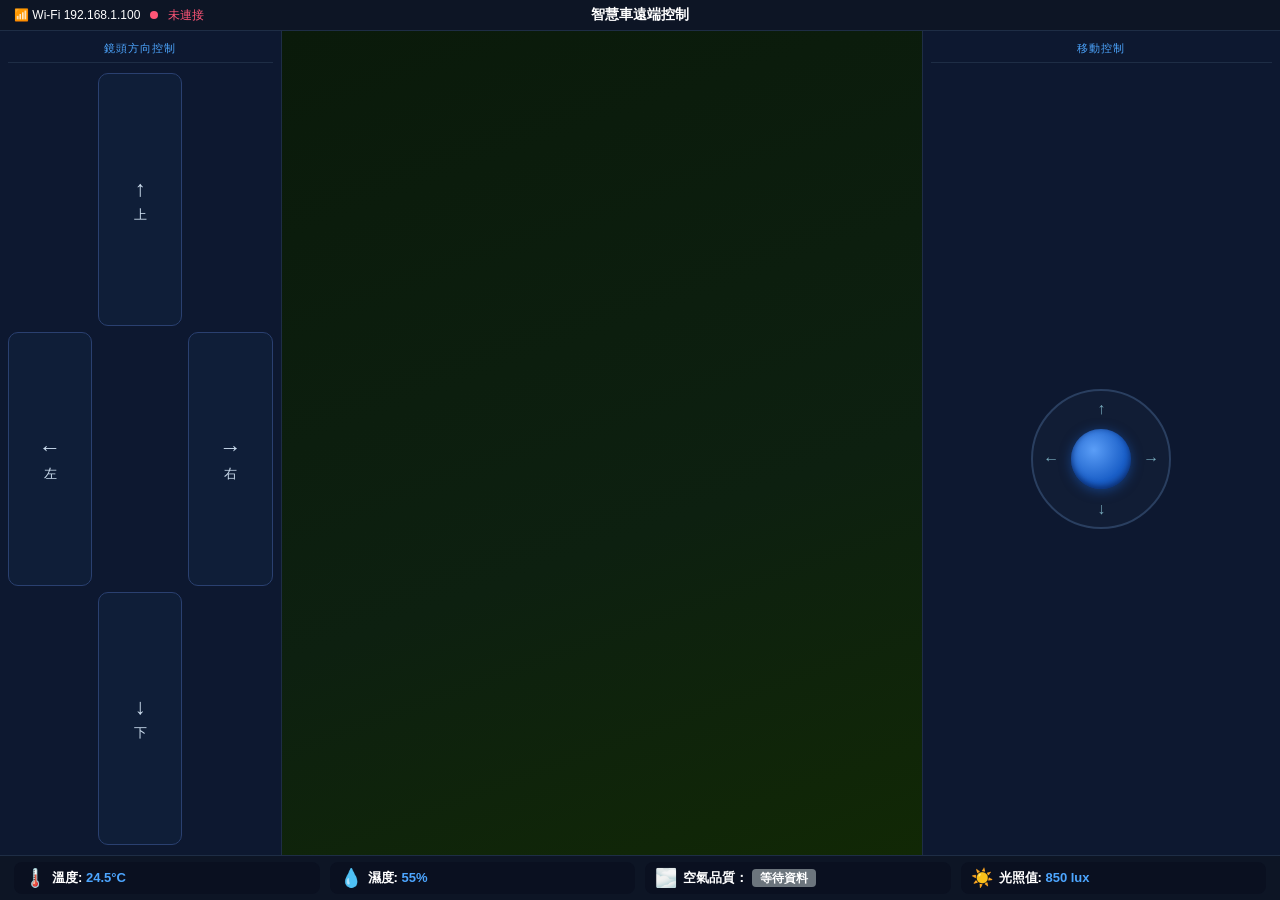
==== index.html @ 1b001748 "Add files via upload" ====
<!DOCTYPE html>
<html lang="zh-TW">
<head>
  <meta charset="UTF-8" />
  <meta name="viewport" content="width=device-width, initial-scale=1.0, maximum-scale=1.0, user-scalable=no">
  <meta name="mobile-web-app-capable" content="yes" />
  <meta name="apple-mobile-web-app-capable" content="yes" />
  <meta name="apple-mobile-web-app-status-bar-style" content="black-translucent" />
  <meta name="screen-orientation" content="landscape" />
  <title>智慧車遠端控制</title>
  <link rel="stylesheet" href="style.css" />
  <link rel="manifest" href="manifest.json">
</head>
<body>

  <!-- Top bar -->
  <div class="topbar">
    <div class="topbar-left">
      <span>📶 Wi-Fi 192.168.1.100</span>
      <span class="dot-online" id="connection-dot"></span>
      <span class="status-label" id="connection-status">連線中</span>
    </div>
    <div class="topbar-center">智慧車遠端控制</div>
    <div class="topbar-right">
      <span></span>
      <span></span>
    </div>
  </div>

  <!-- Main -->
  <div class="main">

    <!-- Left: camera control -->
    <div class="panel-left">
      <div class="panel-title">鏡頭方向控制</div>

      <div class="cam-grid">
        <div class="cam-spacer"></div>
        <button class="cam-btn" id="btn-cam-up"
          ontouchstart="camPress('up')" ontouchend="camRelease('btn-cam-up')"
          onmousedown="camPress('up')"  onmouseup="camRelease('btn-cam-up')">
          <span class="arrow">↑</span>
          <span>上</span>
        </button>
        <div class="cam-spacer"></div>

        <button class="cam-btn" id="btn-cam-left"
          ontouchstart="camPress('left')" ontouchend="camRelease('btn-cam-left')"
          onmousedown="camPress('left')"  onmouseup="camRelease('btn-cam-left')">
          <span class="arrow">←</span>
          <span>左</span>
        </button>
        <div class="cam-spacer"></div>
        <button class="cam-btn" id="btn-cam-right"
          ontouchstart="camPress('right')" ontouchend="camRelease('btn-cam-right')"
          onmousedown="camPress('right')"  onmouseup="camRelease('btn-cam-right')">
          <span class="arrow">→</span>
          <span>右</span>
        </button>

        <div class="cam-spacer"></div>
        <button class="cam-btn" id="btn-cam-down"
          ontouchstart="camPress('down')" ontouchend="camRelease('btn-cam-down')"
          onmousedown="camPress('down')"  onmouseup="camRelease('btn-cam-down')">
          <span class="arrow">↓</span>
          <span>下</span>
        </button>
        <div class="cam-spacer"></div>
      </div>
    </div>
    

    <!-- Center: video feed -->
    <div class="panel-center">
      <div class="video-placeholder"></div>
      <img src="/stream">
      <div class="video-overlay">
       <!-- <div class="badge-rec"><span class="rec-dot"></span>REC</div>
        <div class="badge-fps">FPS: 30</div>
        <div class="badge-res">分辨率: 640×480</div>
	<div class="badge-latency">延遲: 120 ms</div> -->
      </div>
    </div>

    <!-- Right: joystick -->
    <div class="panel-right">
      <div class="panel-title">移動控制</div>
      <div class="joystick-wrap">
        <div class="joystick-ring" id="joystick-ring">
          <span class="d-arrow up">↑</span>
          <span class="d-arrow left">←</span>
          <span class="d-arrow right">→</span>
          <span class="d-arrow down">↓</span>
          <div class="joystick-knob" id="joystick-knob"></div>
        </div>
      </div>
    </div>

  </div>

  <!-- Bottom bar -->
  <div class="bottombar">
    <div class="sensor-item">
      <span class="sensor-icon">🌡️</span>
      <span class="sensor-label">溫度: <span id="temp">24.5°C</span></span>
    </div>
    <div class="sensor-item">
      <span class="sensor-icon">💧</span>
      <span class="sensor-label">濕度: <span id="humi">55%</span></span>
    </div>
    <div class="sensor-item">
  <span class="sensor-icon">🌫️</span>
  <span class="sensor-label">
    空氣品質：
    <span id="air-quality" class="air-quality unknown">
      等待資料
    </span>
  </span>
</div>
    <div class="sensor-item">
      <span class="sensor-icon">☀️</span>
      <span class="sensor-label">光照值: <span id="light">850 lux</span></span>
    </div>
  </div>

  <script src="app.js"></script>
  <script>
  if ('serviceWorker' in navigator) {
    navigator.serviceWorker.register('/service-worker.js');
  }
</script>
</body>
</html>
---- style.css ----
* {
  box-sizing: border-box;
  margin: 0;
  padding: 0;
  -webkit-tap-highlight-color: transparent;
  user-select: none;
  -webkit-user-select: none;
  -webkit-touch-callout: none;
}

body {
  background: #0a0f1a;
  color: #fff;
  font-family: 'PingFang TC', 'Microsoft JhengHei', sans-serif;
  height: 100dvh;
  display: flex;
  flex-direction: column;
  overflow: hidden;
}

button,
.cam-btn,
.joystick-ring,
.joystick-knob,
.sensor-item {
  user-select: none;
  -webkit-user-select: none;
  -webkit-touch-callout: none;
  -webkit-tap-highlight-color: transparent;
}

/* ── Top bar ── */
.topbar {
  display: flex;
  align-items: center;
  justify-content: space-between;
  padding: 6px 14px;
  background: #0d1525;
  border-bottom: 1px solid #1e2d45;
  flex-shrink: 0;
  font-size: 12px;
  gap: 8px;
}

.topbar-left, .topbar-right {
  display: flex;
  align-items: center;
  gap: 10px;
  flex: 1;
}

.topbar-right {
  justify-content: flex-end;
}

.topbar-center {
  font-size: 14px;
  font-weight: bold;
  white-space: nowrap;
}

.dot-online {
  width: 8px;
  height: 8px;
  border-radius: 50%;
  background: #4cff72;
  display: inline-block;
}

.status-label {
  color: #4cff72;
}

.dot-offline {
  background: #ff5577;
}

.status-offline {
  color: #ff5577;
}

/* ── Main area ── */
.main {
  display: flex;
  flex: 1;
  overflow: hidden;
}

/* ── Left panel: camera control ── */
.panel-left {
  width: 22%;
  background: #0d1830;
  border-right: 1px solid #1e2d45;
  display: flex;
  flex-direction: column;
  align-items: center;
  padding: 10px 8px;
  gap: 10px;
}

.panel-title {
  font-size: 11px;
  color: #4da6ff;
  letter-spacing: 1px;
  text-align: center;
  border-bottom: 1px solid #1e2d45;
  padding-bottom: 6px;
  width: 100%;
}

.cam-btn {
  background: #0f1e38;
  border: 1.5px solid #2a4070;
  border-radius: 10px;
  display: flex;
  flex-direction: column;
  align-items: center;
  justify-content: center;
  gap: 4px;
  cursor: pointer;
  transition: background 0.15s, border-color 0.15s;
  font-size: 13px;
  color: #cde;
}

.cam-btn:active, .cam-btn.pressed {
  background: #1a3a6a;
  border-color: #4da6ff;
}

.cam-btn .arrow {
  font-size: 22px;
}

.cam-grid {
  display: grid;
  grid-template-columns: 1fr 1fr 1fr;
  grid-template-rows: 1fr 1fr 1fr;
  gap: 6px;
  width: 100%;
  flex: 1;
}

.cam-spacer {
  /* empty grid cell */
}

/* ── Center: video feed ── */
.panel-center {
  flex: 1;
  position: relative;
  background: #000;
  overflow: hidden;
}

.video-placeholder {
  width: 100%;
  height: 100%;
  object-fit: cover;
  display: block;
  background: linear-gradient(160deg, #0a1a0a 0%, #0d2010 60%, #112805 100%);
}

.video-overlay {
  position: absolute;
  top: 0; left: 0; right: 0; bottom: 0;
  pointer-events: none;
}

.badge-rec {
  position: absolute;
  top: 8px; left: 10px;
  display: flex;
  align-items: center;
  gap: 5px;
  font-size: 11px;
  font-weight: bold;
}

.rec-dot {
  width: 8px;
  height: 8px;
  border-radius: 50%;
  background: #ff3b3b;
  animation: blink 1s infinite;
}

@keyframes blink {
  0%, 100% { opacity: 1; }
  50% { opacity: 0.2; }
}

.badge-fps {
  position: absolute;
  top: 8px; right: 10px;
  font-size: 11px;
  color: #acd;
}

.badge-res {
  position: absolute;
  bottom: 8px; left: 10px;
  font-size: 10px;
  color: #8ab;
}

.badge-latency {
  position: absolute;
  bottom: 8px; right: 10px;
  font-size: 10px;
  color: #8ab;
}

/* ── Right panel: joystick ── */
.panel-right {
  width: 28%;
  background: #0d1830;
  border-left: 1px solid #1e2d45;
  display: flex;
  flex-direction: column;
  align-items: center;
  padding: 10px 8px;
  gap: 10px;
}

.joystick-wrap {
  flex: 1;
  display: flex;
  align-items: center;
  justify-content: center;
  width: 100%;
}

.joystick-ring {
  position: relative;
  width: min(80%, 140px);
  aspect-ratio: 1;
  border-radius: 50%;
  background: #111d35;
  border: 2px solid #2a3f60;
  display: flex;
  align-items: center;
  justify-content: center;
}

/* directional arrows on the ring */
.d-arrow {
  position: absolute;
  display: flex;
  align-items: center;
  justify-content: center;
  width: 28px;
  height: 28px;
  font-size: 16px;
  color: #7ab;
}

.d-arrow.up    { top: 4px;    left: 50%; transform: translateX(-50%); }
.d-arrow.down  { bottom: 4px; left: 50%; transform: translateX(-50%); }
.d-arrow.left  { left: 4px;   top: 50%;  transform: translateY(-50%); }
.d-arrow.right { right: 4px;  top: 50%;  transform: translateY(-50%); }

/* center knob */
.joystick-knob {
  width: 44%;
  aspect-ratio: 1;
  border-radius: 50%;
  background: radial-gradient(circle at 38% 35%, #5b9ef7, #1a5fc8 60%, #0d3a8a);
  box-shadow: 0 2px 12px #1a5fc888, inset 0 -2px 6px #0a2a6a;
  cursor: pointer;
  position: relative;
  z-index: 2;
  touch-action: none;
  transition: transform 0.1s;
}

.joystick-knob.active {
  transform: scale(0.93);
}

/* ── Bottom bar ── */
.bottombar {
  display: flex;
  background: #0d1525;
  border-top: 1px solid #1e2d45;
  padding: 6px 14px;
  align-items: center;
  flex-shrink: 0;
  gap: 10px;
}

.sensor-item {
  display: flex;
  align-items: center;
  gap: 6px;
  flex: 1;
  background: #0a1020;
  border-radius: 8px;
  padding: 5px 10px;
}

.sensor-icon {
  font-size: 18px;
}

.sensor-label {
  font-size: 13px;
  font-weight: bold;
}

.sensor-label span {
  color: #4da6ff;
}

.air-quality {
  padding: 2px 8px;
  border-radius: 4px;
  font-weight: bold;
  font-size: 12px;
}

.air-quality.good {
  background: #28a745;
  color: #fff;
}

.air-quality.normal {
  background: #ffc107;
  color: #000;
}

.air-quality.bad {
  background: #dc3545;
  color: #fff;
}

.air-quality.unknown {
  background: #6c757d;
  color: #fff;
}

/* ── Joystick direction highlight ── */
.joystick-ring.dir-up    .d-arrow.up    { color: #4da6ff; }
.joystick-ring.dir-down  .d-arrow.down  { color: #4da6ff; }
.joystick-ring.dir-left  .d-arrow.left  { color: #4da6ff; }
.joystick-ring.dir-right .d-arrow.right { color: #4da6ff; }
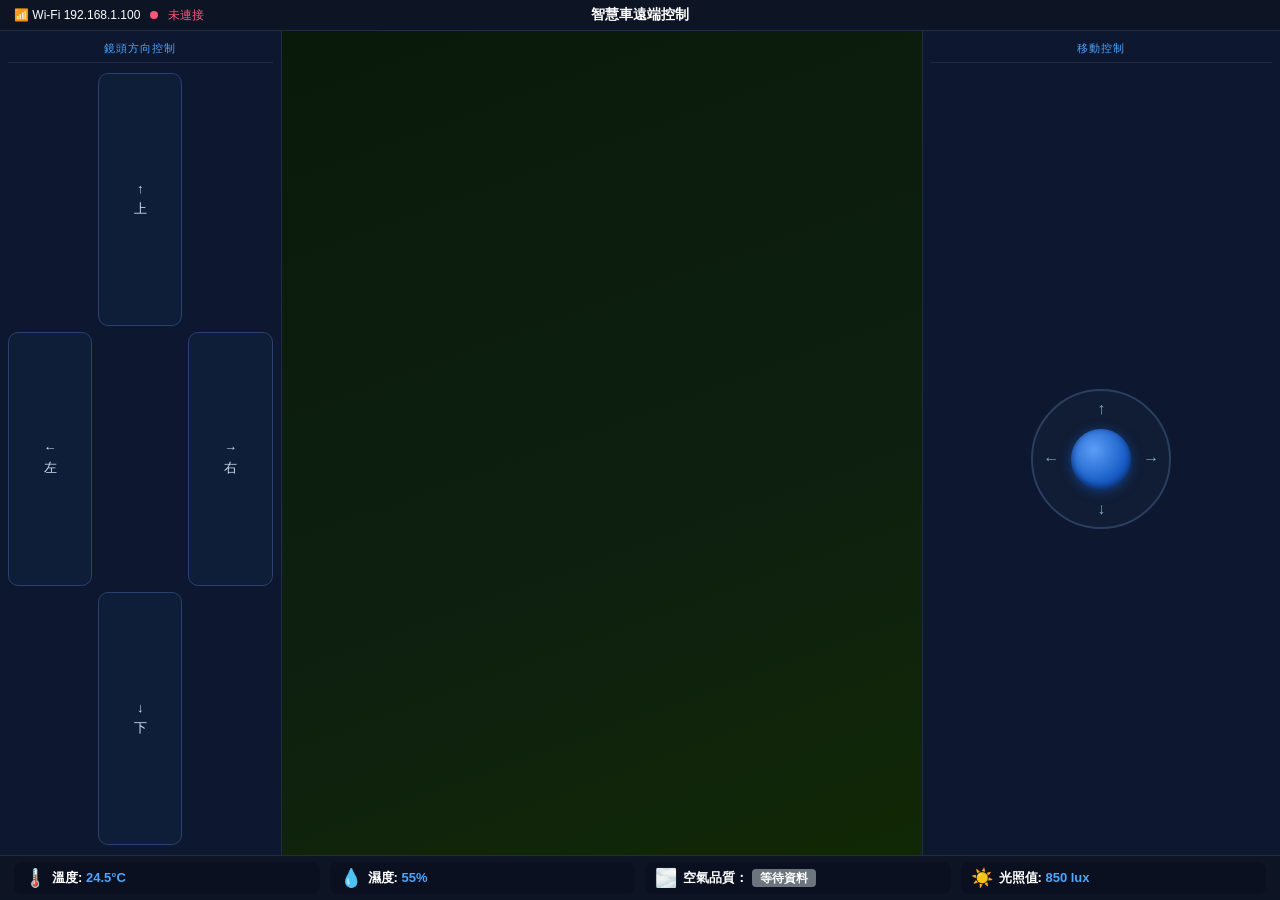
==== commit c115f74d: "Add files via upload" ====
--- a/index.html
+++ b/index.html
@@ -37,32 +37,28 @@
       <div class="cam-grid">
         <div class="cam-spacer"></div>
         <button class="cam-btn" id="btn-cam-up"
-          ontouchstart="camPress('up')" ontouchend="camRelease('btn-cam-up')"
-          onmousedown="camPress('up')"  onmouseup="camRelease('btn-cam-up')">
-          <span class="arrow">↑</span>
+          data-camera-direction="up"
+	  <span class="arrow">↑</span>
           <span>上</span>
         </button>
         <div class="cam-spacer"></div>
 
         <button class="cam-btn" id="btn-cam-left"
-          ontouchstart="camPress('left')" ontouchend="camRelease('btn-cam-left')"
-          onmousedown="camPress('left')"  onmouseup="camRelease('btn-cam-left')">
-          <span class="arrow">←</span>
+          data-camera-direction="left"
+	  <span class="arrow">←</span>
           <span>左</span>
         </button>
         <div class="cam-spacer"></div>
         <button class="cam-btn" id="btn-cam-right"
-          ontouchstart="camPress('right')" ontouchend="camRelease('btn-cam-right')"
-          onmousedown="camPress('right')"  onmouseup="camRelease('btn-cam-right')">
-          <span class="arrow">→</span>
+          data-camera-direction="right"
+	  <span class="arrow">→</span>
           <span>右</span>
         </button>
 
         <div class="cam-spacer"></div>
         <button class="cam-btn" id="btn-cam-down"
-          ontouchstart="camPress('down')" ontouchend="camRelease('btn-cam-down')"
-          onmousedown="camPress('down')"  onmouseup="camRelease('btn-cam-down')">
-          <span class="arrow">↓</span>
+          data-camera-direction="down"
+	  <span class="arrow">↓</span>
           <span>下</span>
         </button>
         <div class="cam-spacer"></div>
--- a/style.css
+++ b/style.css
@@ -27,6 +27,15 @@
   -webkit-user-select: none;
   -webkit-touch-callout: none;
   -webkit-tap-highlight-color: transparent;
+}
+
+.cam-btn,
+.joystick-ring,
+.joystick-knob {
+  touch-action: none;
+  user-select: none;
+  -webkit-user-select: none;
+  -webkit-touch-callout: none;
 }
 
 /* ── Top bar ── */
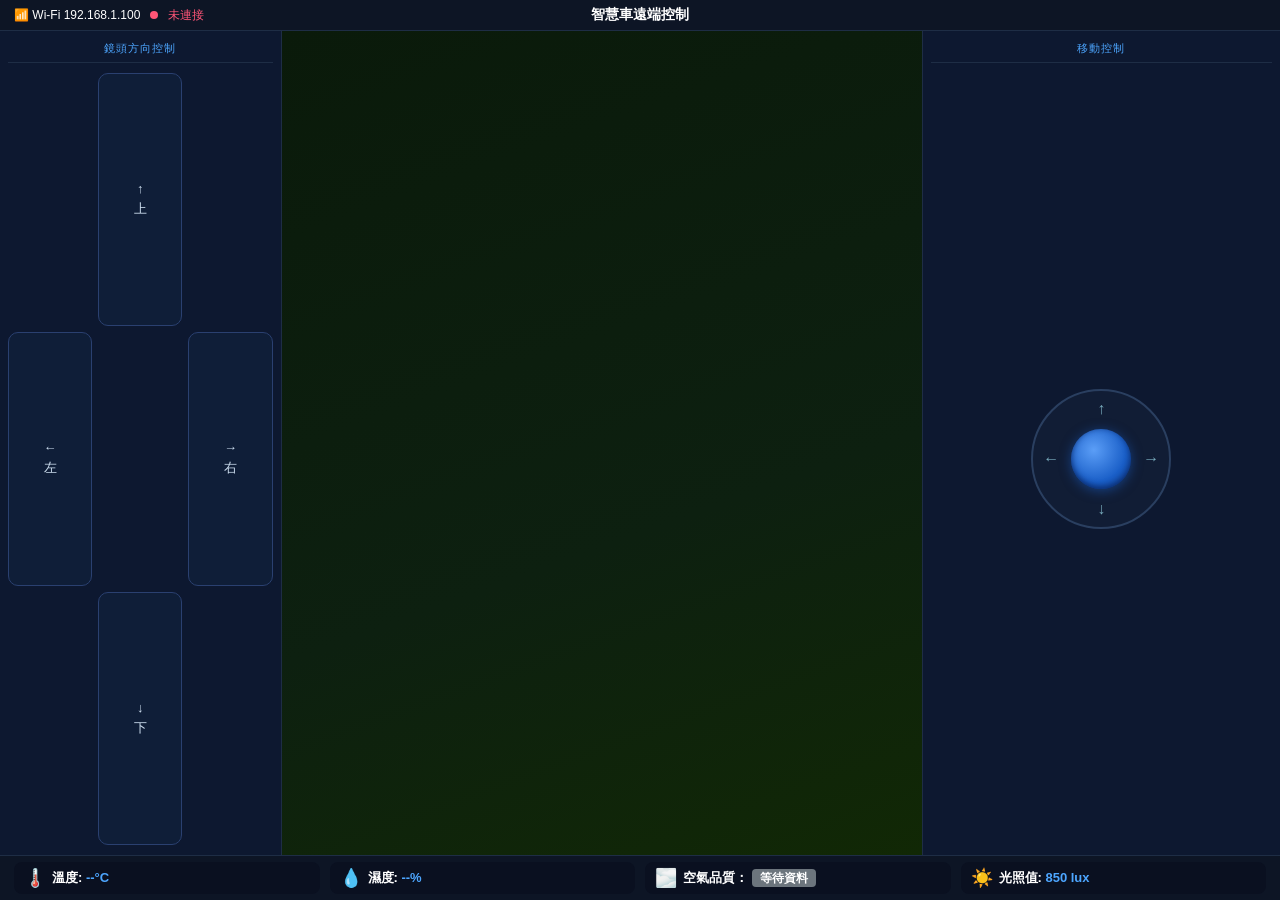
==== commit b9cf268b: "Add DHT11 sensor display" ====
--- a/index.html
+++ b/index.html
@@ -10,6 +10,7 @@
   <title>智慧車遠端控制</title>
   <link rel="stylesheet" href="style.css" />
   <link rel="manifest" href="manifest.json">
+  <script src="./dht11.js" defer></script>
 </head>
 <body>
 
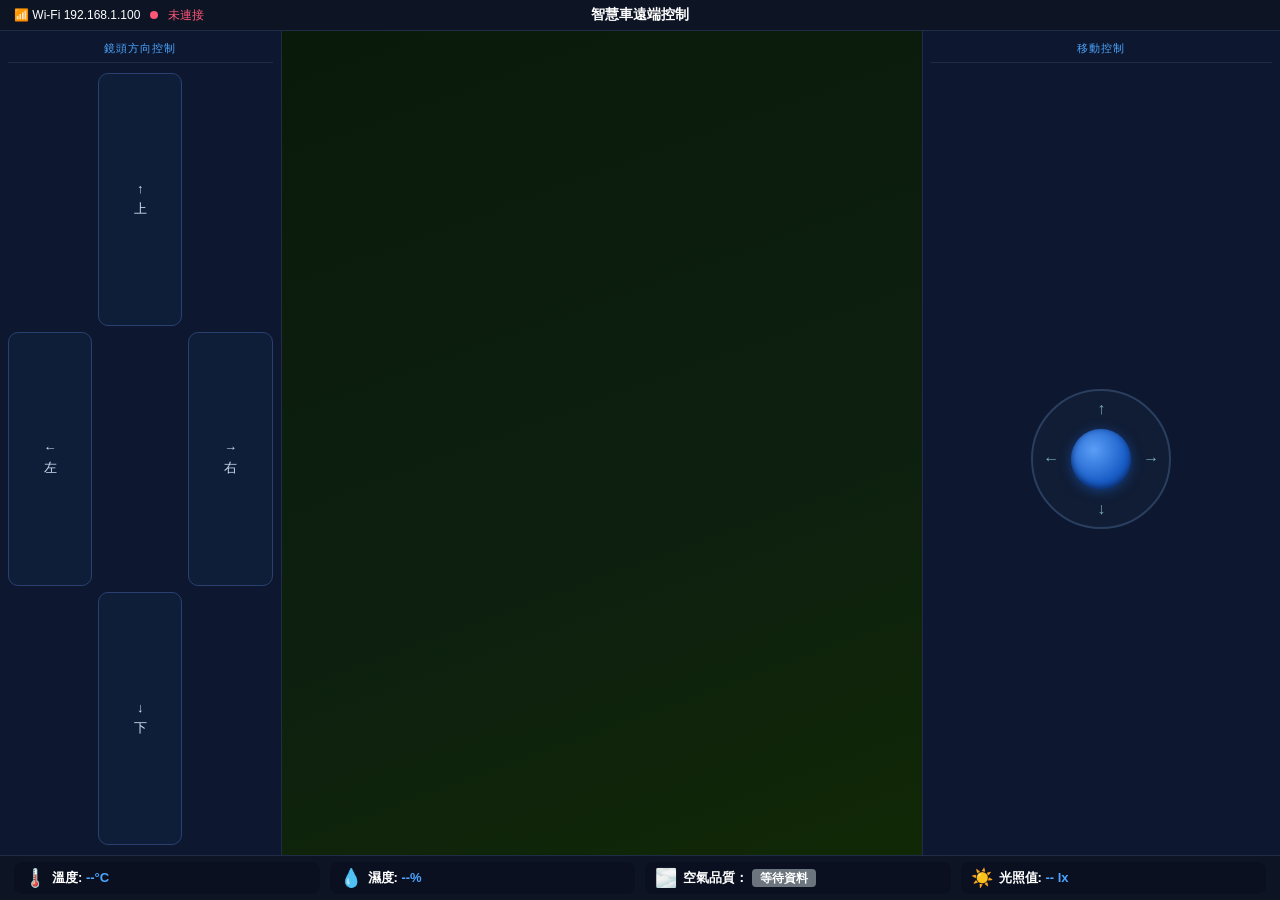
==== commit 4cd032c4: "Add BH1750 sensor display & fix dht11.js" ====
--- a/index.html
+++ b/index.html
@@ -11,6 +11,7 @@
   <link rel="stylesheet" href="style.css" />
   <link rel="manifest" href="manifest.json">
   <script src="./dht11.js" defer></script>
+  <script src="./bh1750.js" defer></script>
 </head>
 <body>
 
@@ -116,7 +117,7 @@
 </div>
     <div class="sensor-item">
       <span class="sensor-icon">☀️</span>
-      <span class="sensor-label">光照值: <span id="light">850 lux</span></span>
+      <span class="sensor-label">光照值: <span id="lux">850 lux</span></span>
     </div>
   </div>
 
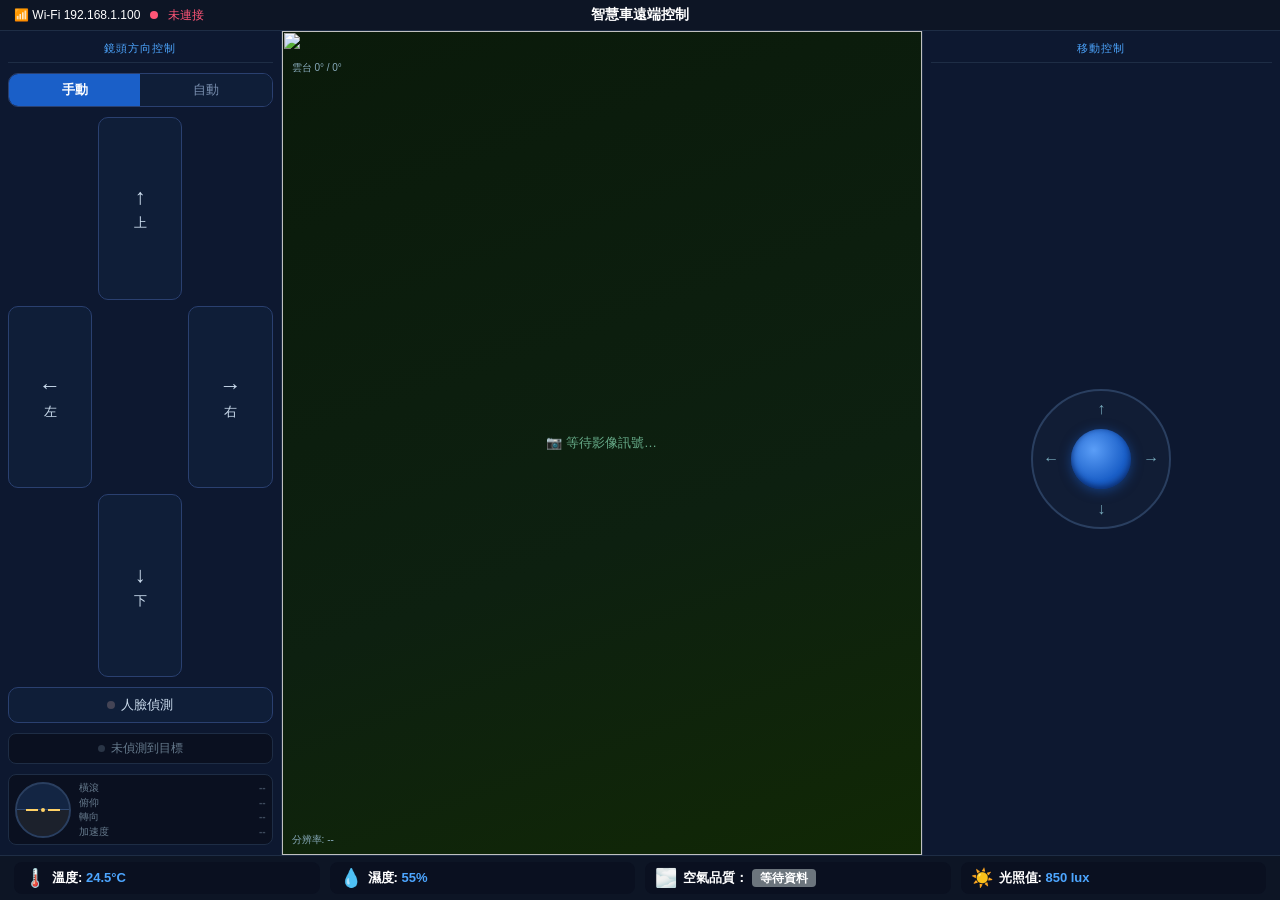
==== commit 8204c703: "介面：加入車身姿態、模式切換、人臉偵測與影像串流 新增： - 左側面板：手動 / 自動模式切換；自動模式會把方向鍵整片鎖住 - 左側面板：人臉偵測開關與目標狀態列 - 左側面板：車身姿態（人工地平儀 " ====
--- a/index.html
+++ b/index.html
@@ -10,8 +10,6 @@
   <title>智慧車遠端控制</title>
   <link rel="stylesheet" href="style.css" />
   <link rel="manifest" href="manifest.json">
-  <script src="./dht11.js" defer></script>
-  <script src="./bh1750.js" defer></script>
 </head>
 <body>
 
@@ -36,47 +34,103 @@
     <div class="panel-left">
       <div class="panel-title">鏡頭方向控制</div>
 
-      <div class="cam-grid">
+      <div class="mode-switch">
+        <button class="mode-btn active" id="btn-mode-manual" type="button">手動</button>
+        <button class="mode-btn" id="btn-mode-auto" type="button">自動</button>
+      </div>
+
+      <div class="cam-grid" id="cam-grid">
         <div class="cam-spacer"></div>
         <button class="cam-btn" id="btn-cam-up"
-          data-camera-direction="up"
-	  <span class="arrow">↑</span>
+          data-camera-direction="up">
+          <span class="arrow">↑</span>
           <span>上</span>
         </button>
         <div class="cam-spacer"></div>
 
         <button class="cam-btn" id="btn-cam-left"
-          data-camera-direction="left"
-	  <span class="arrow">←</span>
+          data-camera-direction="left">
+          <span class="arrow">←</span>
           <span>左</span>
         </button>
         <div class="cam-spacer"></div>
         <button class="cam-btn" id="btn-cam-right"
-          data-camera-direction="right"
-	  <span class="arrow">→</span>
+          data-camera-direction="right">
+          <span class="arrow">→</span>
           <span>右</span>
         </button>
 
         <div class="cam-spacer"></div>
         <button class="cam-btn" id="btn-cam-down"
-          data-camera-direction="down"
-	  <span class="arrow">↓</span>
+          data-camera-direction="down">
+          <span class="arrow">↓</span>
           <span>下</span>
         </button>
         <div class="cam-spacer"></div>
+      </div>
+
+      <button class="track-btn" id="btn-face-track" type="button">
+        <span class="track-dot"></span><span id="track-label">人臉偵測</span>
+      </button>
+
+      <div class="target-status" id="target-status">
+        <span class="target-dot"></span><span id="target-text">未偵測到目標</span>
+      </div>
+
+      <!-- 車身姿態（MPU6050）。左邊面板空間吃緊，不另外放標題列，
+           地平儀加上「橫滾 / 俯仰」的欄名已經看得懂 -->
+      <div class="attitude offline" id="attitude">
+        <!-- 人工地平儀：外框固定，裡面的天地線跟著車身反向轉 -->
+        <div class="attitude-view">
+          <div class="horizon" id="horizon">
+            <div class="horizon-sky"></div>
+            <div class="horizon-ground"></div>
+          </div>
+          <div class="horizon-mark">
+            <span class="horizon-wing"></span>
+            <span class="horizon-dot"></span>
+            <span class="horizon-wing"></span>
+          </div>
+        </div>
+
+        <div class="attitude-values">
+          <div class="attitude-row">
+            <span class="attitude-key">橫滾</span>
+            <span class="attitude-val" id="imu-roll">--</span>
+          </div>
+          <div class="attitude-row">
+            <span class="attitude-key">俯仰</span>
+            <span class="attitude-val" id="imu-pitch">--</span>
+          </div>
+          <div class="attitude-row">
+            <span class="attitude-key">轉向</span>
+            <span class="attitude-val" id="imu-yaw">--</span>
+          </div>
+          <div class="attitude-row">
+            <span class="attitude-key">加速度</span>
+            <span class="attitude-val" id="imu-accel">--</span>
+          </div>
+        </div>
       </div>
     </div>
     
 
     <!-- Center: video feed -->
-    <div class="panel-center">
-      <div class="video-placeholder"></div>
-      <img src="/stream">
+    <div class="panel-center" id="panel-center">
+      <img class="video-stream" id="video-stream" src="/stream" alt="">
+      <div class="video-status">📷 等待影像訊號…</div>
       <div class="video-overlay">
-       <!-- <div class="badge-rec"><span class="rec-dot"></span>REC</div>
+       <!-- 這三個還是寫死的假值，維持原本註解掉的狀態
+        <div class="badge-rec"><span class="rec-dot"></span>REC</div>
         <div class="badge-fps">FPS: 30</div>
-        <div class="badge-res">分辨率: 640×480</div>
 	<div class="badge-latency">延遲: 120 ms</div> -->
+
+        <div class="alert-stack">
+          <div class="alert-chip alert-patrol" id="alert-patrol">巡邏掃描中</div>
+        </div>
+
+        <div class="badge-angle">雲台 <span id="angle-readout">0° / 0°</span></div>
+        <div class="badge-res">分辨率: <span id="stream-res">--</span></div>
       </div>
     </div>
 
@@ -117,7 +171,7 @@
 </div>
     <div class="sensor-item">
       <span class="sensor-icon">☀️</span>
-      <span class="sensor-label">光照值: <span id="lux">850 lux</span></span>
+      <span class="sensor-label">光照值: <span id="light">850 lux</span></span>
     </div>
   </div>
 
--- a/style.css
+++ b/style.css
@@ -141,6 +141,40 @@
   font-size: 22px;
 }
 
+/* ── 手動 / 自動模式切換 ── */
+.mode-switch {
+  display: flex;
+  width: 100%;
+  flex-shrink: 0;
+  border: 1.5px solid #2a4070;
+  border-radius: 10px;
+  overflow: hidden;
+}
+
+.mode-btn {
+  flex: 1;
+  padding: 7px 4px;
+  background: #0f1e38;
+  border: none;
+  color: #7a90b0;
+  font-size: 13px;
+  font-family: inherit;
+  cursor: pointer;
+  transition: background 0.15s, color 0.15s;
+}
+
+.mode-btn.active {
+  background: #1a5fc8;
+  color: #fff;
+  font-weight: bold;
+}
+
+/* 自動模式下方向鍵不能用，做出明顯的停用外觀 */
+.cam-grid.locked {
+  opacity: 0.35;
+  pointer-events: none;
+}
+
 .cam-grid {
   display: grid;
   grid-template-columns: 1fr 1fr 1fr;
@@ -148,26 +182,225 @@
   gap: 6px;
   width: 100%;
   flex: 1;
+  min-height: 150px;
 }
 
 .cam-spacer {
   /* empty grid cell */
 }
 
+/* ── 人臉偵測開關 ── */
+.track-btn {
+  width: 100%;
+  flex-shrink: 0;
+  display: flex;
+  align-items: center;
+  justify-content: center;
+  gap: 6px;
+  padding: 8px 6px;
+  background: #0f1e38;
+  border: 1.5px solid #2a4070;
+  border-radius: 10px;
+  color: #cde;
+  font-size: 13px;
+  font-family: inherit;
+  cursor: pointer;
+  transition: background 0.15s, border-color 0.15s;
+}
+
+.track-btn.on {
+  background: #14402a;
+  border-color: #4cff72;
+  color: #dfe;
+}
+
+.track-dot {
+  width: 8px;
+  height: 8px;
+  border-radius: 50%;
+  background: #445;
+}
+
+.track-btn.on .track-dot {
+  background: #4cff72;
+}
+
+/* ── 目標偵測狀態列（人臉偵測按鈕下方，恆常顯示）── */
+.target-status {
+  width: 100%;
+  flex-shrink: 0;
+  display: flex;
+  align-items: center;
+  justify-content: center;
+  gap: 6px;
+  padding: 6px 4px;
+  background: #0a1020;
+  border: 1px solid #1e2d45;
+  border-radius: 8px;
+  font-size: 12px;
+  color: #667a8c;
+  transition: background 0.15s, border-color 0.15s, color 0.15s;
+}
+
+/* 偵測到目標時只換文字，不加高亮 —— 維持和面板一致的樣式 */
+.target-status.found {
+  color: #cddeef;
+}
+
+.target-dot {
+  width: 7px;
+  height: 7px;
+  border-radius: 50%;
+  background: #2a3546;
+}
+
+/* ── 車身姿態（MPU6050）── */
+/* 放在左邊面板（22% 寬）底下，所以做得比一般儀表緊湊一些 */
+.attitude {
+  width: 100%;
+  flex-shrink: 0;
+  display: flex;
+  align-items: center;
+  gap: 8px;
+  padding: 6px;
+  background: #0a1020;
+  border: 1px solid #1e2d45;
+  border-radius: 8px;
+}
+
+/* 人工地平儀：外框固定不動，裡面的天地線跟著車身反向轉，
+   看起來就像從車上往前看出去的視野。 */
+.attitude-view {
+  position: relative;
+  width: 56px;
+  height: 56px;
+  flex-shrink: 0;
+  border-radius: 50%;
+  border: 2px solid #2a3f60;
+  background: #111d35;
+  overflow: hidden;
+}
+
+/* 做成兩倍大再往左上退一半：這樣不管轉到什麼角度，圓框裡都還是被
+   天地填滿，不會轉出空白的角落。 */
+.horizon {
+  position: absolute;
+  left: -50%;
+  top: -50%;
+  width: 200%;
+  height: 200%;
+  display: flex;
+  flex-direction: column;
+  transition: transform 0.18s linear;   /* 跟得上 0.2 秒一次的推播又不抖 */
+}
+
+.horizon-sky {
+  flex: 1;
+  background: #1d3a63;
+}
+
+.horizon-ground {
+  flex: 1;
+  background: #3b2b1a;
+  border-top: 1.5px solid #7fb2ff;      /* 這條就是地平線 */
+}
+
+/* 中央固定不動的車身標記，用來對照天地線歪多少 */
+.horizon-mark {
+  position: absolute;
+  inset: 0;
+  display: flex;
+  align-items: center;
+  justify-content: center;
+  gap: 3px;
+  pointer-events: none;
+}
+
+.horizon-wing {
+  width: 12px;
+  height: 2px;
+  background: #ffd166;
+}
+
+.horizon-dot {
+  width: 4px;
+  height: 4px;
+  border-radius: 50%;
+  background: #ffd166;
+}
+
+.attitude-values {
+  flex: 1;
+  min-width: 0;
+  display: flex;
+  flex-direction: column;
+  gap: 1px;
+}
+
+.attitude-row {
+  display: flex;
+  align-items: baseline;
+  justify-content: space-between;
+  gap: 4px;
+  font-size: 10px;
+  line-height: 1.35;
+}
+
+.attitude-key {
+  color: #667a8c;
+  white-space: nowrap;
+}
+
+.attitude-val {
+  color: #4da6ff;
+  font-weight: bold;
+  white-space: nowrap;
+  /* 數字等寬，讀數一直在跳的時候才不會左右彈來彈去 */
+  font-variant-numeric: tabular-nums;
+}
+
+/* 感測器沒接上或掉線：讀數變灰、地平儀淡出，
+   不要停在最後一個值讓人以為車還在那個角度 */
+.attitude.offline .attitude-val {
+  color: #3d4a5c;
+}
+
+.attitude.offline .horizon {
+  opacity: 0.3;
+}
+
 /* ── Center: video feed ── */
 .panel-center {
   flex: 1;
   position: relative;
-  background: #000;
+  /* 串流還沒進來之前的底色 */
+  background: linear-gradient(160deg, #0a1a0a 0%, #0d2010 60%, #112805 100%);
   overflow: hidden;
 }
 
-.video-placeholder {
+/* 即時影像鋪滿整個中央區域；用 contain 保留完整視野不裁切 */
+.video-stream {
+  position: absolute;
+  inset: 0;
   width: 100%;
   height: 100%;
-  object-fit: cover;
+  object-fit: contain;
   display: block;
-  background: linear-gradient(160deg, #0a1a0a 0%, #0d2010 60%, #112805 100%);
+}
+
+.video-status {
+  position: absolute;
+  inset: 0;
+  display: flex;
+  align-items: center;
+  justify-content: center;
+  font-size: 13px;
+  color: #6a8;
+}
+
+/* 有影格進來之後就把「等待訊號」蓋掉 */
+.panel-center.stream-ok .video-status {
+  display: none;
 }
 
 .video-overlay {
@@ -216,6 +449,44 @@
 .badge-latency {
   position: absolute;
   bottom: 8px; right: 10px;
+  font-size: 10px;
+  color: #8ab;
+}
+
+/* ── 影像上的狀態提示 ── */
+.alert-stack {
+  position: absolute;
+  top: 8px;
+  left: 50%;
+  transform: translateX(-50%);
+  display: flex;
+  flex-direction: column;
+  align-items: center;
+  gap: 5px;
+}
+
+.alert-chip {
+  display: none;
+  padding: 4px 12px;
+  border-radius: 999px;
+  font-size: 12px;
+  font-weight: bold;
+  white-space: nowrap;
+}
+
+.alert-chip.show {
+  display: block;
+}
+
+.alert-patrol {
+  background: #14406a;
+  color: #9cf;
+}
+
+.badge-angle {
+  position: absolute;
+  top: 30px;
+  left: 10px;
   font-size: 10px;
   color: #8ab;
 }
@@ -238,11 +509,12 @@
   align-items: center;
   justify-content: center;
   width: 100%;
+  min-height: 0;
 }
 
 .joystick-ring {
   position: relative;
-  width: min(80%, 140px);
+  width: min(80%, 140px, 32vh);
   aspect-ratio: 1;
   border-radius: 50%;
   background: #111d35;
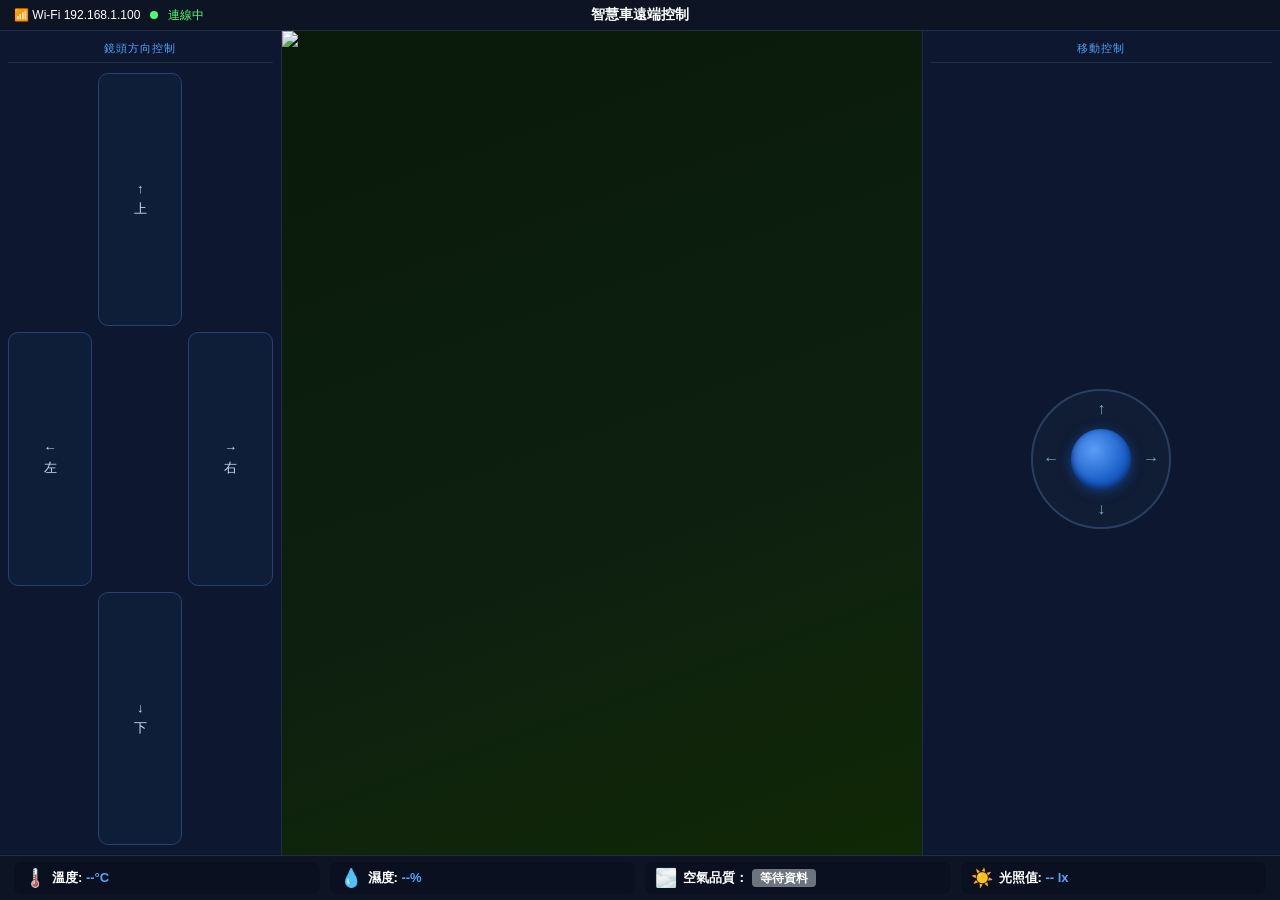
==== commit ff2e23be: "Merge 4cd032c4f52cd27836ec114bf5f0ef739a72c5a9 into 77a1ffa0054d3908a439f48ce4326c032734a9d5" ====
--- a/index.html
+++ b/index.html
@@ -10,6 +10,8 @@
   <title>智慧車遠端控制</title>
   <link rel="stylesheet" href="style.css" />
   <link rel="manifest" href="manifest.json">
+  <script src="./dht11.js" defer></script>
+  <script src="./bh1750.js" defer></script>
 </head>
 <body>
 
@@ -34,103 +36,47 @@
     <div class="panel-left">
       <div class="panel-title">鏡頭方向控制</div>
 
-      <div class="mode-switch">
-        <button class="mode-btn active" id="btn-mode-manual" type="button">手動</button>
-        <button class="mode-btn" id="btn-mode-auto" type="button">自動</button>
-      </div>
-
-      <div class="cam-grid" id="cam-grid">
+      <div class="cam-grid">
         <div class="cam-spacer"></div>
         <button class="cam-btn" id="btn-cam-up"
-          data-camera-direction="up">
-          <span class="arrow">↑</span>
+          data-camera-direction="up"
+	  <span class="arrow">↑</span>
           <span>上</span>
         </button>
         <div class="cam-spacer"></div>
 
         <button class="cam-btn" id="btn-cam-left"
-          data-camera-direction="left">
-          <span class="arrow">←</span>
+          data-camera-direction="left"
+	  <span class="arrow">←</span>
           <span>左</span>
         </button>
         <div class="cam-spacer"></div>
         <button class="cam-btn" id="btn-cam-right"
-          data-camera-direction="right">
-          <span class="arrow">→</span>
+          data-camera-direction="right"
+	  <span class="arrow">→</span>
           <span>右</span>
         </button>
 
         <div class="cam-spacer"></div>
         <button class="cam-btn" id="btn-cam-down"
-          data-camera-direction="down">
-          <span class="arrow">↓</span>
+          data-camera-direction="down"
+	  <span class="arrow">↓</span>
           <span>下</span>
         </button>
         <div class="cam-spacer"></div>
-      </div>
-
-      <button class="track-btn" id="btn-face-track" type="button">
-        <span class="track-dot"></span><span id="track-label">人臉偵測</span>
-      </button>
-
-      <div class="target-status" id="target-status">
-        <span class="target-dot"></span><span id="target-text">未偵測到目標</span>
-      </div>
-
-      <!-- 車身姿態（MPU6050）。左邊面板空間吃緊，不另外放標題列，
-           地平儀加上「橫滾 / 俯仰」的欄名已經看得懂 -->
-      <div class="attitude offline" id="attitude">
-        <!-- 人工地平儀：外框固定，裡面的天地線跟著車身反向轉 -->
-        <div class="attitude-view">
-          <div class="horizon" id="horizon">
-            <div class="horizon-sky"></div>
-            <div class="horizon-ground"></div>
-          </div>
-          <div class="horizon-mark">
-            <span class="horizon-wing"></span>
-            <span class="horizon-dot"></span>
-            <span class="horizon-wing"></span>
-          </div>
-        </div>
-
-        <div class="attitude-values">
-          <div class="attitude-row">
-            <span class="attitude-key">橫滾</span>
-            <span class="attitude-val" id="imu-roll">--</span>
-          </div>
-          <div class="attitude-row">
-            <span class="attitude-key">俯仰</span>
-            <span class="attitude-val" id="imu-pitch">--</span>
-          </div>
-          <div class="attitude-row">
-            <span class="attitude-key">轉向</span>
-            <span class="attitude-val" id="imu-yaw">--</span>
-          </div>
-          <div class="attitude-row">
-            <span class="attitude-key">加速度</span>
-            <span class="attitude-val" id="imu-accel">--</span>
-          </div>
-        </div>
       </div>
     </div>
     
 
     <!-- Center: video feed -->
-    <div class="panel-center" id="panel-center">
-      <img class="video-stream" id="video-stream" src="/stream" alt="">
-      <div class="video-status">📷 等待影像訊號…</div>
+    <div class="panel-center">
+      <div class="video-placeholder"></div>
+      <img src="/stream">
       <div class="video-overlay">
-       <!-- 這三個還是寫死的假值，維持原本註解掉的狀態
-        <div class="badge-rec"><span class="rec-dot"></span>REC</div>
+       <!-- <div class="badge-rec"><span class="rec-dot"></span>REC</div>
         <div class="badge-fps">FPS: 30</div>
+        <div class="badge-res">分辨率: 640×480</div>
 	<div class="badge-latency">延遲: 120 ms</div> -->
-
-        <div class="alert-stack">
-          <div class="alert-chip alert-patrol" id="alert-patrol">巡邏掃描中</div>
-        </div>
-
-        <div class="badge-angle">雲台 <span id="angle-readout">0° / 0°</span></div>
-        <div class="badge-res">分辨率: <span id="stream-res">--</span></div>
       </div>
     </div>
 
@@ -171,7 +117,7 @@
 </div>
     <div class="sensor-item">
       <span class="sensor-icon">☀️</span>
-      <span class="sensor-label">光照值: <span id="light">850 lux</span></span>
+      <span class="sensor-label">光照值: <span id="lux">850 lux</span></span>
     </div>
   </div>
 
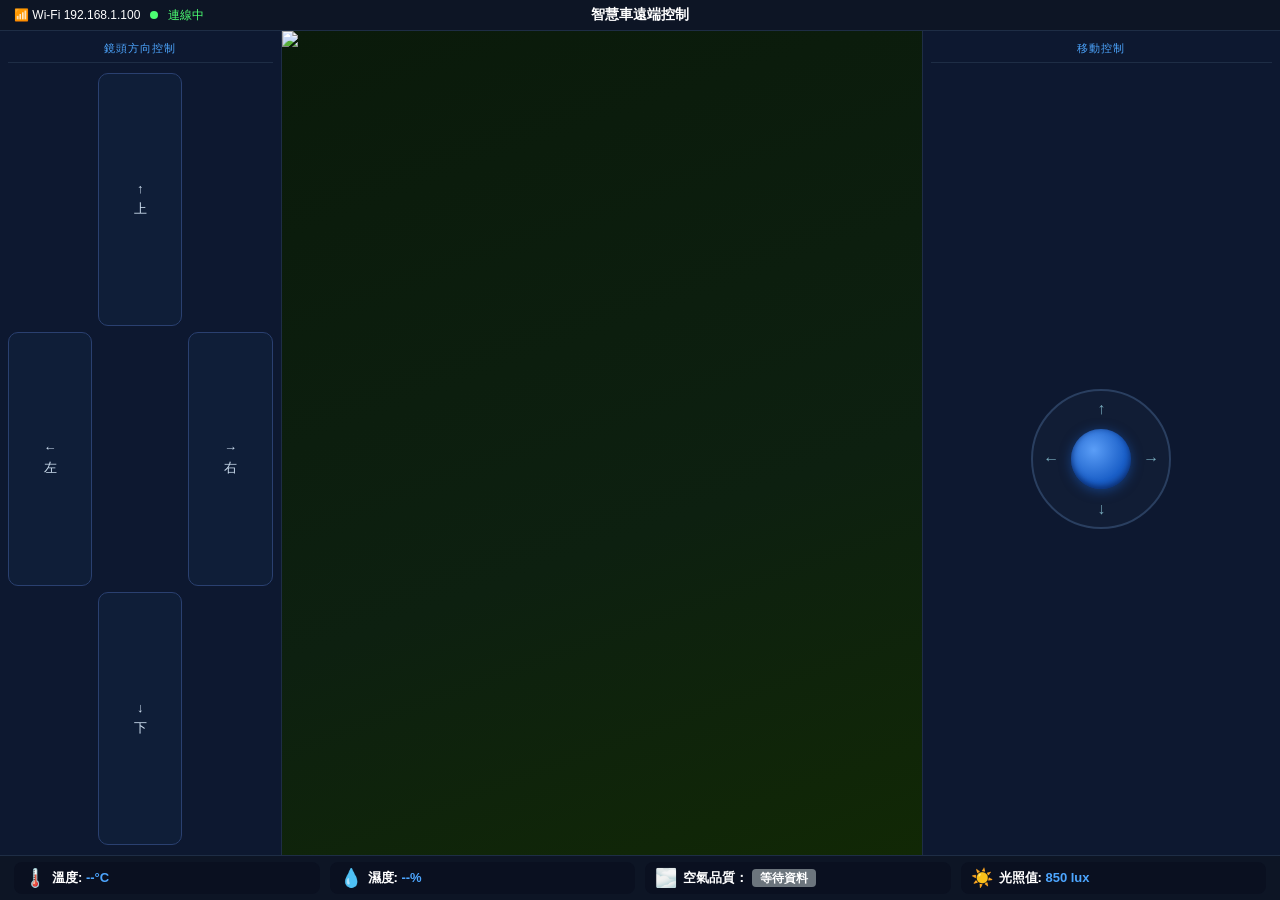
==== commit bc9e9f35: "Merge b9cf268b0c82350a60e15c11b2d45231ac43eaa1 into 77a1ffa0054d3908a439f48ce4326c032734a9d5" ====
--- a/index.html
+++ b/index.html
@@ -11,7 +11,6 @@
   <link rel="stylesheet" href="style.css" />
   <link rel="manifest" href="manifest.json">
   <script src="./dht11.js" defer></script>
-  <script src="./bh1750.js" defer></script>
 </head>
 <body>
 
@@ -117,7 +116,7 @@
 </div>
     <div class="sensor-item">
       <span class="sensor-icon">☀️</span>
-      <span class="sensor-label">光照值: <span id="lux">850 lux</span></span>
+      <span class="sensor-label">光照值: <span id="light">850 lux</span></span>
     </div>
   </div>
 
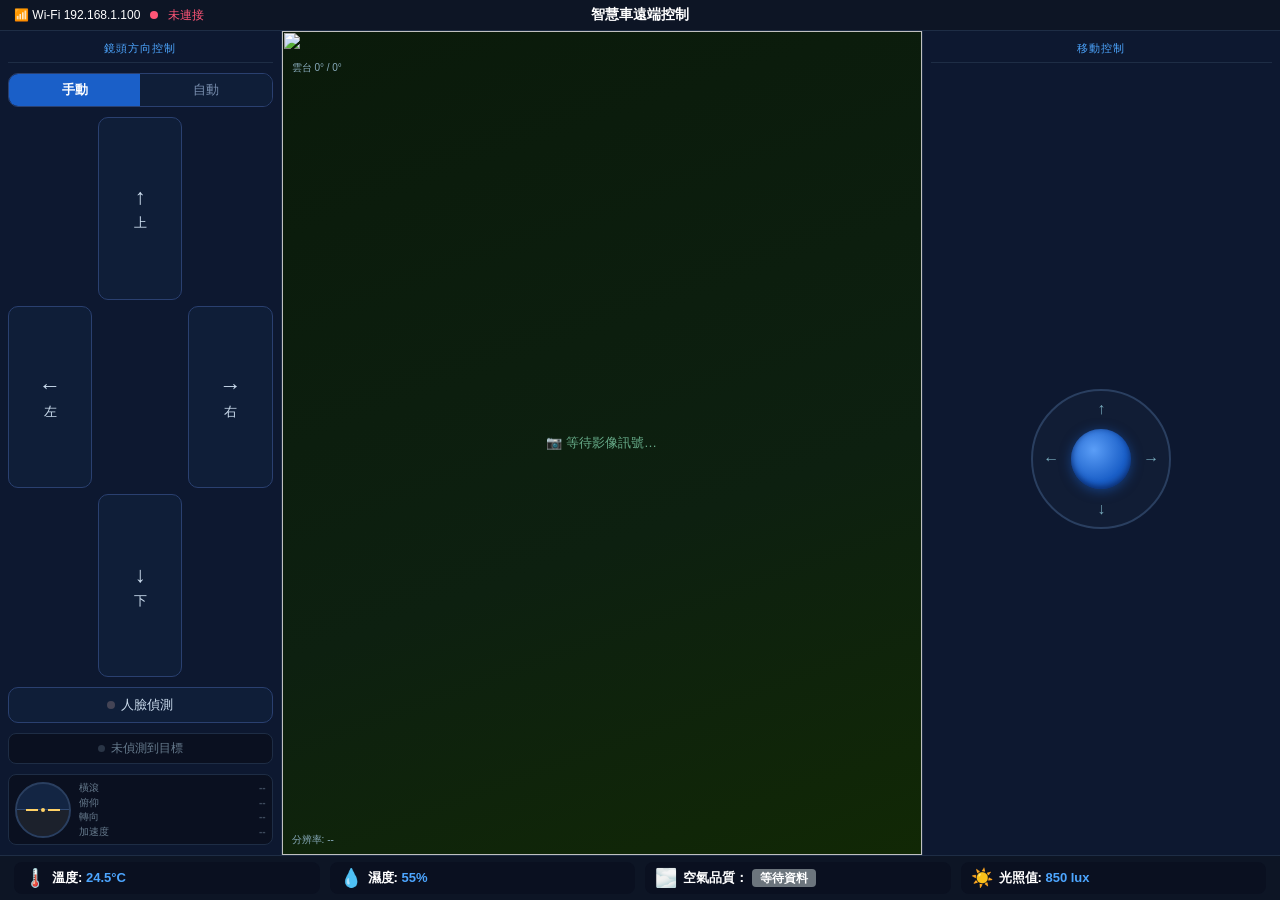
==== commit b6a1f18d: "Merge 31ef9c744e4170b989c1d1614abd09685d836998 into 77a1ffa0054d3908a439f48ce4326c032734a9d5" ====
--- a/index.html
+++ b/index.html
@@ -10,7 +10,6 @@
   <title>智慧車遠端控制</title>
   <link rel="stylesheet" href="style.css" />
   <link rel="manifest" href="manifest.json">
-  <script src="./dht11.js" defer></script>
 </head>
 <body>
 
@@ -35,47 +34,103 @@
     <div class="panel-left">
       <div class="panel-title">鏡頭方向控制</div>
 
-      <div class="cam-grid">
+      <div class="mode-switch">
+        <button class="mode-btn active" id="btn-mode-manual" type="button">手動</button>
+        <button class="mode-btn" id="btn-mode-auto" type="button">自動</button>
+      </div>
+
+      <div class="cam-grid" id="cam-grid">
         <div class="cam-spacer"></div>
         <button class="cam-btn" id="btn-cam-up"
-          data-camera-direction="up"
-	  <span class="arrow">↑</span>
+          data-camera-direction="up">
+          <span class="arrow">↑</span>
           <span>上</span>
         </button>
         <div class="cam-spacer"></div>
 
         <button class="cam-btn" id="btn-cam-left"
-          data-camera-direction="left"
-	  <span class="arrow">←</span>
+          data-camera-direction="left">
+          <span class="arrow">←</span>
           <span>左</span>
         </button>
         <div class="cam-spacer"></div>
         <button class="cam-btn" id="btn-cam-right"
-          data-camera-direction="right"
-	  <span class="arrow">→</span>
+          data-camera-direction="right">
+          <span class="arrow">→</span>
           <span>右</span>
         </button>
 
         <div class="cam-spacer"></div>
         <button class="cam-btn" id="btn-cam-down"
-          data-camera-direction="down"
-	  <span class="arrow">↓</span>
+          data-camera-direction="down">
+          <span class="arrow">↓</span>
           <span>下</span>
         </button>
         <div class="cam-spacer"></div>
+      </div>
+
+      <button class="track-btn" id="btn-face-track" type="button">
+        <span class="track-dot"></span><span id="track-label">人臉偵測</span>
+      </button>
+
+      <div class="target-status" id="target-status">
+        <span class="target-dot"></span><span id="target-text">未偵測到目標</span>
+      </div>
+
+      <!-- 車身姿態（MPU6050）。左邊面板空間吃緊，不另外放標題列，
+           地平儀加上「橫滾 / 俯仰」的欄名已經看得懂 -->
+      <div class="attitude offline" id="attitude">
+        <!-- 人工地平儀：外框固定，裡面的天地線跟著車身反向轉 -->
+        <div class="attitude-view">
+          <div class="horizon" id="horizon">
+            <div class="horizon-sky"></div>
+            <div class="horizon-ground"></div>
+          </div>
+          <div class="horizon-mark">
+            <span class="horizon-wing"></span>
+            <span class="horizon-dot"></span>
+            <span class="horizon-wing"></span>
+          </div>
+        </div>
+
+        <div class="attitude-values">
+          <div class="attitude-row">
+            <span class="attitude-key">橫滾</span>
+            <span class="attitude-val" id="imu-roll">--</span>
+          </div>
+          <div class="attitude-row">
+            <span class="attitude-key">俯仰</span>
+            <span class="attitude-val" id="imu-pitch">--</span>
+          </div>
+          <div class="attitude-row">
+            <span class="attitude-key">轉向</span>
+            <span class="attitude-val" id="imu-yaw">--</span>
+          </div>
+          <div class="attitude-row">
+            <span class="attitude-key">加速度</span>
+            <span class="attitude-val" id="imu-accel">--</span>
+          </div>
+        </div>
       </div>
     </div>
     
 
     <!-- Center: video feed -->
-    <div class="panel-center">
-      <div class="video-placeholder"></div>
-      <img src="/stream">
+    <div class="panel-center" id="panel-center">
+      <img class="video-stream" id="video-stream" src="/stream" alt="">
+      <div class="video-status">📷 等待影像訊號…</div>
       <div class="video-overlay">
-       <!-- <div class="badge-rec"><span class="rec-dot"></span>REC</div>
+       <!-- 這三個還是寫死的假值，維持原本註解掉的狀態
+        <div class="badge-rec"><span class="rec-dot"></span>REC</div>
         <div class="badge-fps">FPS: 30</div>
-        <div class="badge-res">分辨率: 640×480</div>
 	<div class="badge-latency">延遲: 120 ms</div> -->
+
+        <div class="alert-stack">
+          <div class="alert-chip alert-patrol" id="alert-patrol">巡邏掃描中</div>
+        </div>
+
+        <div class="badge-angle">雲台 <span id="angle-readout">0° / 0°</span></div>
+        <div class="badge-res">分辨率: <span id="stream-res">--</span></div>
       </div>
     </div>
 
